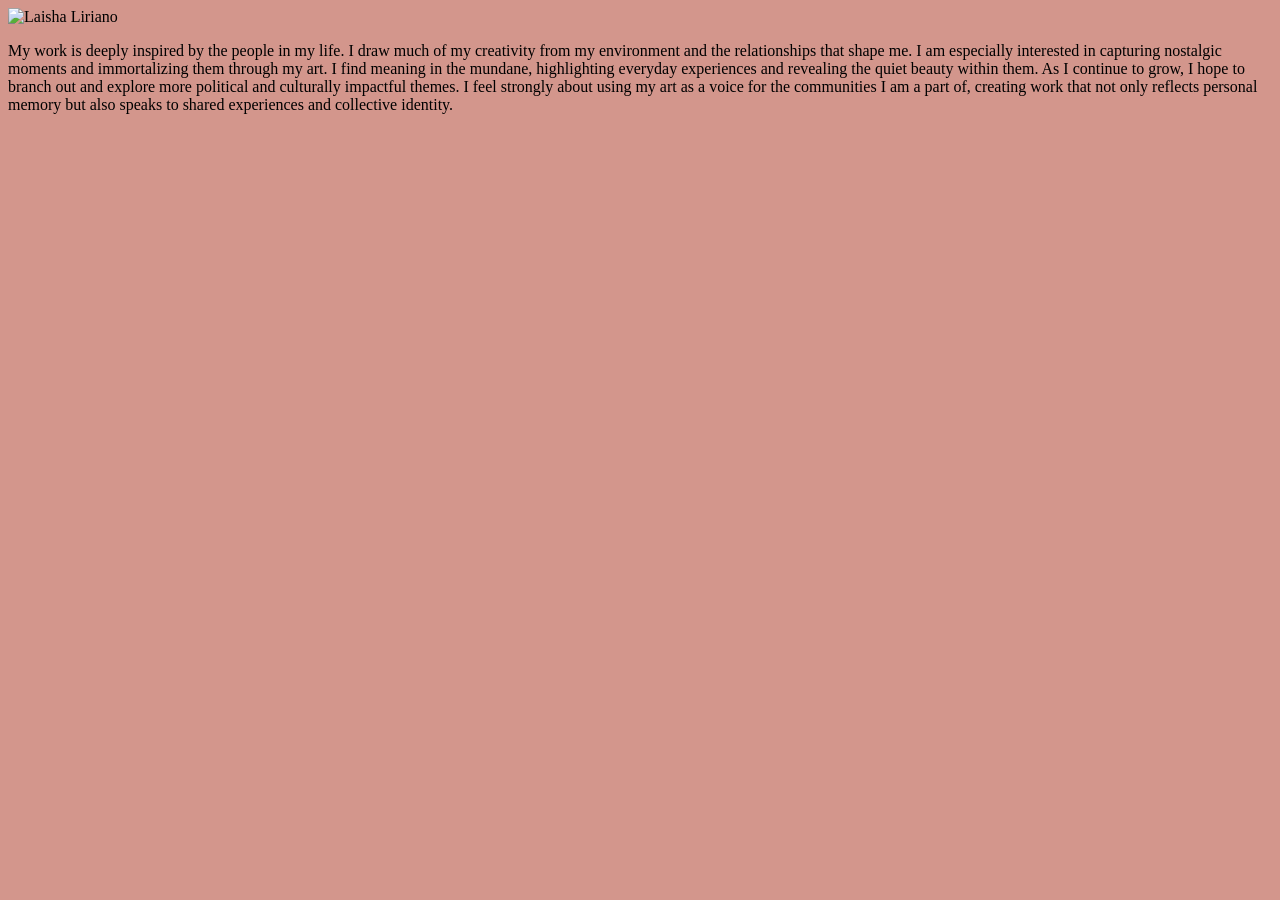
==== Index.html @ 66ae0b8f "Add files via upload" ====
<!DOCTYPE html>
<html lang="en">
<head>
    <meta charset="UTF-8">
    <meta name="viewport" content="width=device-width, initial-scale=1.0">
    <title>Laisha Liriano</title>
</head>
<body>
    <img src="laisha.jpg" alt="Laisha Liriano" style="width:200px;height:250px;">
<p>My work is deeply inspired by the people in my life. I draw much of my creativity from my environment and the relationships that shape me. I am especially interested in capturing nostalgic moments and immortalizing them through my art. I find meaning in the mundane, highlighting everyday experiences and revealing the quiet beauty within them.
As I continue to grow, I hope to branch out and explore more political and culturally impactful themes. I feel strongly about using my art as a voice for the communities I am a part of, creating work that not only reflects personal memory but also speaks to shared experiences and collective identity. </p>    
<body style ="background-color:#d3968c;">
</body>
</html>
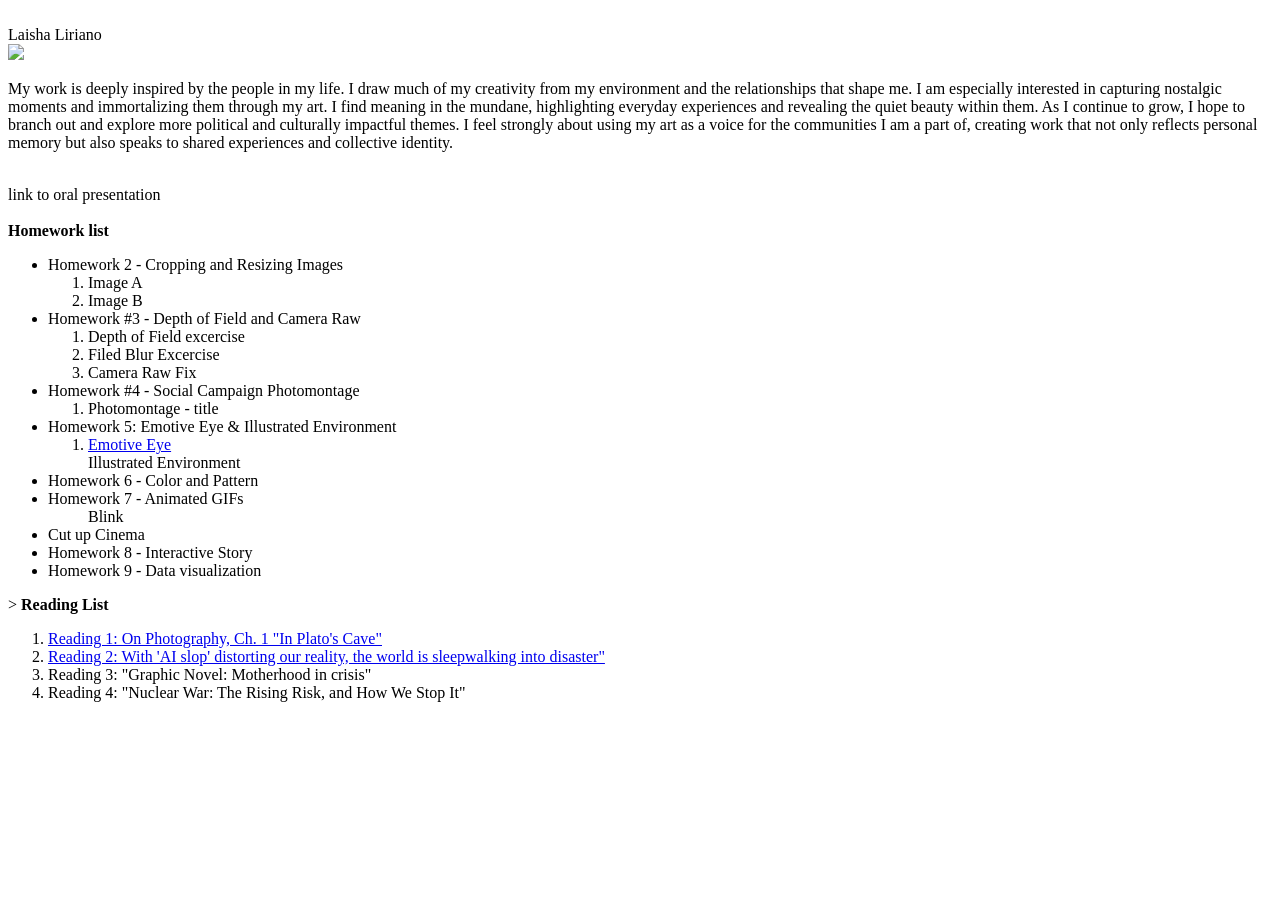
==== commit 43f388d5: "Add files via upload" ====
--- a/Index.html
+++ b/Index.html
@@ -3,12 +3,76 @@
 <head>
     <meta charset="UTF-8">
     <meta name="viewport" content="width=device-width, initial-scale=1.0">
-    <title>Laisha Liriano</title>
-</head>
-<body>
-    <img src="laisha.jpg" alt="Laisha Liriano" style="width:200px;height:250px;">
-<p>My work is deeply inspired by the people in my life. I draw much of my creativity from my environment and the relationships that shape me. I am especially interested in capturing nostalgic moments and immortalizing them through my art. I find meaning in the mundane, highlighting everyday experiences and revealing the quiet beauty within them.
+    <title>Laisha Liriano #333333</title>
+    </head>
+    <body>
+        <header>
+            
+            <br>
+            Laisha Liriano
+        </header>
+         <img src="laisha.jpg" width="250">
+    <span>
+        <p> My work is deeply inspired by the people in my life. I draw much of my creativity from my environment and the relationships that shape me. I am especially interested in capturing nostalgic moments and immortalizing them through my art. I find meaning in the mundane, highlighting everyday experiences and revealing the quiet beauty within them.
 As I continue to grow, I hope to branch out and explore more political and culturally impactful themes. I feel strongly about using my art as a voice for the communities I am a part of, creating work that not only reflects personal memory but also speaks to shared experiences and collective identity. </p>    
-<body style ="background-color:#d3968c;">
-</body>
-</html>+</p>
+    </span>
+
+    <br> 
+    <div>
+        link to oral presentation
+    </div>
+    <br> 
+
+    <div>
+        <strong> Homework list </strong>
+        <ul>
+            <li> Homework 2 - Cropping and Resizing Images </li> <!--link to homework2.html-->
+            <ol>
+                <li> Image A</li>
+                <li> Image B</li>
+            </ol>
+
+            <li> Homework #3 - Depth of Field and Camera Raw </li>
+            <ol>
+                <li> Depth of Field excercise</li> <!--link to dof.html-->
+                <li> Filed Blur Excercise </li> <!--link to field_blur.html-->
+                <li> Camera Raw Fix </li> <!--camera_raw.html--> 
+            </ol>
+            <li> Homework #4 - Social Campaign Photomontage </li>
+            <ol>
+                <li>Photomontage - title</li>
+            </ol> 
+            <li> Homework 5: Emotive Eye & Illustrated Environment </li>
+            <ol> 
+                <li> <a href="homework6.html"> Emotive Eye </a></li>
+                </li>Illustrated Environment</li>
+
+            </ol>
+            <li>Homework 6 - Color and Pattern</li>
+            <li>Homework 7 - Animated GIFs</li>
+            <ol> Blink </ol>
+            <li>Cut up Cinema </li>
+            </ol>
+            <li>Homework 8 - Interactive Story</li>
+            <li>Homework 9 - Data visualization</li>
+        </ul>
+    </div>
+    <div>>
+        <strong>Reading List</strong>
+        <ol> 
+            <li>
+                <a href="reading1.html"> Reading 1: On Photography, Ch. 1 "In Plato's Cave"</a>
+            
+            </li> <!-- Link to reading 1.html -->
+            <li>
+                <a href="reading2.html"> Reading 2: With 'AI slop' distorting our reality, the world is sleepwalking into disaster"</a>
+                </a>
+            </li>
+            <li>Reading 3: "Graphic Novel: Motherhood in crisis"</li>
+            <li>Reading 4: "Nuclear War: The Rising Risk, and How We Stop It" </li>
+            </li>
+        </ol>
+    </div>
+    </body>
+</html>
